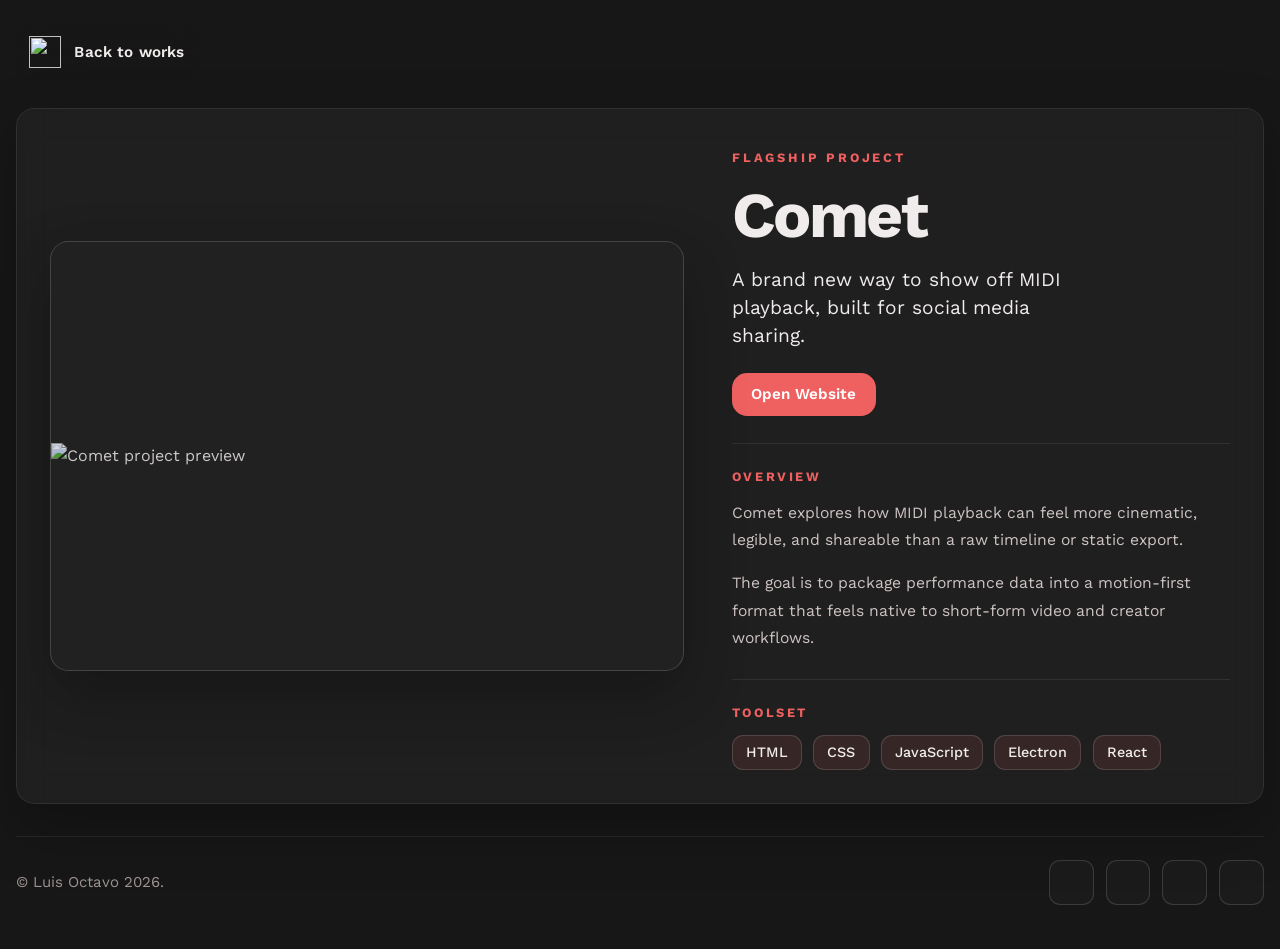
==== comet.html @ 4fbf7878 "Redesign first draft" ====
<!DOCTYPE html>
<html lang="en">
	<head>
		<title>Luis Octavo | Comet</title>
		<meta charset="utf-8" />
		<meta name="viewport" content="width=device-width, initial-scale=1" />
		<meta
			name="description"
			content="Comet is a flagship MIDI visualizer project focused on social-first playback presentation."
		/>
		<meta name="theme-color" content="#171717" />
		<link rel="icon" href="images/logo.png" />
		<link rel="stylesheet" href="assets/css/fontawesome-all.min.css" />
		<link rel="stylesheet" href="assets/css/site.css" />
		<link rel="stylesheet" href="assets/css/project.css" />
	</head>
	<body class="project-page project-page--comet">
		<div class="page-shell">
			<header class="site-header">
				<a class="back-link" href="index.html">
					<img src="images/logo.png" alt="" />
					<span>Back to works</span>
				</a>
			</header>

			<main class="page-main">
				<article class="project-layout panel">
					<section class="project-hero">
						<div class="project-media">
							<img src="images/WebCard-Comet.jpg" alt="Comet project preview" />
						</div>
						<div class="project-copy">
							<p class="project-kicker">Flagship project</p>
							<h1 class="project-title">Comet</h1>
							<p class="project-summary">
								A brand new way to show off MIDI playback, built for social media sharing.
							</p>

							<div class="project-actions">
								<a
									class="button button--primary"
									href="https://cometmidi.com"
									target="_blank"
									rel="noopener noreferrer"
								>
									Open Website
								</a>
							</div>

							<section class="project-section">
								<h2>Overview</h2>
								<p>
									Comet explores how MIDI playback can feel more cinematic, legible, and shareable than a raw timeline or static export.
								</p>
								<p>
									The goal is to package performance data into a motion-first format that feels native to short-form video and creator workflows.
								</p>
							</section>

							<section class="project-section">
								<h2>Toolset</h2>
								<ul class="tag-list">
									<li class="tag">HTML</li>
									<li class="tag">CSS</li>
									<li class="tag">JavaScript</li>
									<li class="tag">Electron</li>
									<li class="tag">React</li>
								</ul>
							</section>
						</div>
					</section>
				</article>
			</main>

			<footer class="site-footer">
				<p>&copy; Luis Octavo 2026.</p>
				<ul class="social-links">
					<li>
						<a href="https://www.youtube.com/@Destly/" target="_blank" rel="noopener noreferrer" aria-label="YouTube">
							<span class="fab fa-youtube" aria-hidden="true"></span>
							<span class="sr-only">YouTube</span>
						</a>
					</li>
					<li>
						<a
							href="https://www.linkedin.com/in/michael-luis-octavo-a46519223/"
							target="_blank"
							rel="noopener noreferrer"
							aria-label="LinkedIn"
						>
							<span class="fab fa-linkedin-in" aria-hidden="true"></span>
							<span class="sr-only">LinkedIn</span>
						</a>
					</li>
					<li>
						<a
							href="https://open.spotify.com/artist/1yhdBcKmHy6dqnxmdoaeiH"
							target="_blank"
							rel="noopener noreferrer"
							aria-label="Spotify"
						>
							<span class="fab fa-spotify" aria-hidden="true"></span>
							<span class="sr-only">Spotify</span>
						</a>
					</li>
					<li>
						<a href="https://github.com/m-luis-octavo/" target="_blank" rel="noopener noreferrer" aria-label="GitHub">
							<span class="fab fa-github" aria-hidden="true"></span>
							<span class="sr-only">GitHub</span>
						</a>
					</li>
				</ul>
			</footer>
		</div>
	</body>
</html>
---- assets/css/site.css ----
@import url("https://fonts.googleapis.com/css2?family=Work+Sans:wght@400;500;600;700;800&display=swap");

:root {
	color-scheme: dark;
	--bg: #171717;
	--bg-elevated: #1f1f21;
	--bg-footer: #111112;
	--surface: rgba(255, 255, 255, 0.035);
	--surface-strong: rgba(255, 255, 255, 0.06);
	--border: rgba(255, 255, 255, 0.08);
	--border-strong: rgba(255, 255, 255, 0.14);
	--text: #f1ecec;
	--text-soft: #cfc4c4;
	--text-muted: #9f9494;
	--accent: #dd5252;
	--accent-strong: #f06464;
	--page-accent: var(--accent);
	--page-accent-soft: rgba(221, 82, 82, 0.12);
	--radius-sm: 0.45rem;
	--radius-md: 0.7rem;
	--radius-lg: 0.95rem;
	--radius-xl: 1.15rem;
	--shadow-card: 0 24px 60px rgba(0, 0, 0, 0.28);
	--shadow-soft: 0 12px 30px rgba(0, 0, 0, 0.18);
	--max-width: 1410px;
	--content-width: 1160px;
	--transition-fast: 180ms ease;
	--transition-base: 320ms ease;
	--transition-slow: 480ms ease;
}

*,
*::before,
*::after {
	box-sizing: border-box;
}

html {
	scroll-behavior: smooth;
}

body {
	margin: 0;
	min-height: 100vh;
	background: var(--bg);
	color: var(--text);
	font-family: "Work Sans", sans-serif;
	font-size: 16px;
	line-height: 1.6;
}

img {
	display: block;
	max-width: 100%;
	height: auto;
}

a {
	color: inherit;
	text-decoration: none;
	transition:
		color var(--transition-fast),
		border-color var(--transition-fast),
		background-color var(--transition-fast),
		transform var(--transition-fast),
		box-shadow var(--transition-fast);
}

a:hover {
	color: var(--accent-strong);
}

p {
	margin: 0 0 1rem;
	color: var(--text-soft);
}

p:last-child {
	margin-bottom: 0;
}

h1,
h2,
h3,
h4 {
	margin: 0;
	color: var(--text);
	font-weight: 700;
	letter-spacing: -0.04em;
	line-height: 1.08;
}

ul {
	margin: 0;
	padding: 0;
	list-style: none;
}

button,
input,
textarea,
select {
	font: inherit;
}

::selection {
	background: rgba(221, 82, 82, 0.32);
	color: #ffffff;
}

:focus-visible {
	outline: 2px solid var(--accent-strong);
	outline-offset: 4px;
}

.page-shell {
	width: min(var(--max-width), calc(100vw - 2rem));
	margin: 0 auto;
	padding: 1.5rem 0 2.5rem;
	display: flex;
	flex-direction: column;
}

.home-page .page-shell {
	min-height: calc(100vh + 7rem);
}

.site-header {
	display: flex;
	align-items: center;
	justify-content: space-between;
	gap: 1rem;
	margin-bottom: 1.5rem;
}

.brand-mark,
.back-link {
	display: inline-flex;
	align-items: center;
	gap: 0.85rem;
	padding: 0.75rem 1rem 0.75rem 0.8rem;
	border-radius: var(--radius-lg);
	color: var(--text);
	font-size: 0.95rem;
	font-weight: 600;
	letter-spacing: 0.01em;
	backdrop-filter: blur(14px);
}

.brand-mark:hover,
.back-link:hover {
	border-color: rgba(255, 255, 255, 0.2);
	background: rgba(255, 255, 255, 0.05);
	color: var(--text);
}

.brand-mark img,
.back-link img {
	width: 2rem;
	height: 2rem;
	object-fit: contain;
}

.panel {
	background: var(--surface);
	border: 1px solid var(--border);
	border-radius: var(--radius-xl);
	box-shadow: var(--shadow-card);
	backdrop-filter: blur(16px);
}

.button {
	display: inline-flex;
	align-items: center;
	justify-content: center;
	gap: 0.5rem;
	padding: 0.8rem 1.15rem;
	border: 1px solid transparent;
	border-radius: var(--radius-lg);
	font-size: 0.95rem;
	font-weight: 600;
	line-height: 1;
	white-space: nowrap;
	box-shadow: none;
}

.button--primary {
	background: var(--page-accent);
	color: #ffffff;
}

.button--primary:hover {
	color: #ffffff;
	background: color-mix(in srgb, var(--page-accent) 82%, white);
}

.button--secondary {
	border-color: var(--border-strong);
	background: rgba(255, 255, 255, 0.03);
	color: var(--text);
}

.button--secondary:hover {
	color: var(--text);
	background: rgba(255, 255, 255, 0.06);
	border-color: rgba(255, 255, 255, 0.24);
}

.social-links {
	display: flex;
	flex-wrap: wrap;
	gap: 0.75rem;
	align-items: center;
}

.social-links a {
	display: inline-flex;
	align-items: center;
	justify-content: center;
	width: 2.8rem;
	height: 2.8rem;
	border-radius: var(--radius-md);
	border: 1px solid var(--border-strong);
	background: rgba(255, 255, 255, 0.02);
	color: var(--text);
	font-size: 1rem;
}

.social-links a:hover {
	background: rgba(255, 255, 255, 0.07);
	border-color: rgba(255, 255, 255, 0.22);
	color: var(--accent-strong);
}

.site-footer {
	display: flex;
	align-items: center;
	justify-content: space-between;
	gap: 1rem;
	margin-top: 2rem;
	padding: 1.4rem 0 0.25rem;
	border-top: 1px solid var(--border);
	color: var(--text-muted);
	font-size: 0.94rem;
}

.home-page .site-footer {
	margin-top: auto;
	padding-top: 5rem;
}

.site-footer p {
	margin: 0;
	color: inherit;
}

.sr-only {
	position: absolute;
	width: 1px;
	height: 1px;
	padding: 0;
	margin: -1px;
	overflow: hidden;
	clip: rect(0, 0, 0, 0);
	white-space: nowrap;
	border: 0;
}

@media (max-width: 920px) {
	.page-shell {
		width: min(var(--max-width), calc(100vw - 1.5rem));
	}

	.site-footer {
		flex-direction: column;
		align-items: flex-start;
	}
}

@media (max-width: 560px) {
	body {
		font-size: 15px;
	}

	.page-shell {
		width: min(var(--max-width), calc(100vw - 1rem));
		padding-top: 1rem;
	}

	.site-header {
		margin-bottom: 1rem;
	}

	.brand-mark,
	.back-link {
		width: 100%;
		justify-content: center;
	}

	.brand-mark span,
	.back-link span {
		text-align: center;
	}
}
---- assets/css/project.css ----
.project-page {
	min-height: 100vh;
}

.project-page--comet {
	--page-accent: #ef6161;
	--page-accent-soft: rgba(239, 97, 97, 0.15);
}

.project-page--youtube {
	--page-accent: #ea5f5f;
	--page-accent-soft: rgba(234, 95, 95, 0.15);
}

.project-page--spotify {
	--page-accent: #64c688;
	--page-accent-soft: rgba(100, 198, 136, 0.16);
}

.project-page--gunpladest {
	--page-accent: #e46666;
	--page-accent-soft: rgba(228, 102, 102, 0.16);
}

.project-page--quickbit {
	--page-accent: #69d3b2;
	--page-accent-soft: rgba(105, 211, 178, 0.16);
}

.project-page--periscoop {
	--page-accent: #79baff;
	--page-accent-soft: rgba(121, 186, 255, 0.16);
}

.project-page--mint {
	--page-accent: #69d8cb;
	--page-accent-soft: rgba(105, 216, 203, 0.16);
}

.page-main {
	padding-top: 0.25rem;
}

.project-layout {
	padding: clamp(1.4rem, 2.6vw, 2.4rem);
}

.project-hero {
	display: grid;
	grid-template-columns: minmax(0, 1.12fr) minmax(320px, 0.88fr);
	gap: clamp(1.6rem, 4vw, 3rem);
	align-items: center;
}

.project-media {
	display: flex;
	align-items: center;
	justify-content: center;
	position: relative;
	min-height: 430px;
	border: 1px solid var(--border-strong);
	border-radius: var(--radius-xl);
	overflow: hidden;
	background: rgba(255, 255, 255, 0.03);
	box-shadow: var(--shadow-card);
}

.project-media::before {
	content: "";
	position: absolute;
	inset: 0;
	background: rgba(16, 16, 17, 0.16);
	pointer-events: none;
	z-index: 1;
}

.project-media img {
	width: 100%;
	height: auto;
	max-height: 100%;
	object-fit: contain;
	object-position: center;
}

.project-copy {
	padding-top: 0.35rem;
}

.project-kicker {
	margin-bottom: 0.8rem;
	color: var(--page-accent);
	font-size: 0.8rem;
	font-weight: 700;
	letter-spacing: 0.22em;
	text-transform: uppercase;
}

.project-title {
	font-size: clamp(2.4rem, 5vw, 4rem);
	margin-bottom: 1rem;
}

.project-summary {
	max-width: 28ch;
	margin-bottom: 0;
	color: var(--text);
	font-size: clamp(1.05rem, 1.5vw, 1.22rem);
	line-height: 1.45;
}

.project-actions {
	display: flex;
	flex-wrap: wrap;
	gap: 0.75rem;
	margin-top: 1.45rem;
}

.project-section {
	margin-top: 1.7rem;
	padding-top: 1.6rem;
	border-top: 1px solid var(--border);
}

.project-section h2 {
	margin-bottom: 0.95rem;
	color: var(--page-accent);
	font-size: 0.8rem;
	font-weight: 700;
	letter-spacing: 0.2em;
	text-transform: uppercase;
}

.project-section p {
	font-size: 0.98rem;
	line-height: 1.75;
}

.tag-list {
	display: flex;
	flex-wrap: wrap;
	gap: 0.7rem;
}

.tag {
	display: inline-flex;
	align-items: center;
	padding: 0.6rem 0.82rem;
	border-radius: var(--radius-md);
	border: 1px solid var(--border-strong);
	background: color-mix(in srgb, var(--page-accent-soft) 74%, rgba(255, 255, 255, 0.02));
	color: var(--text);
	font-size: 0.9rem;
	font-weight: 500;
	line-height: 1;
}

@media (max-width: 960px) {
	.project-hero {
		grid-template-columns: 1fr;
	}

	.project-media {
		min-height: 320px;
	}

	.project-summary {
		max-width: none;
	}
}

@media (max-width: 560px) {
	.project-layout {
		padding: 1.1rem;
	}

	.project-media {
		min-height: 250px;
	}
}
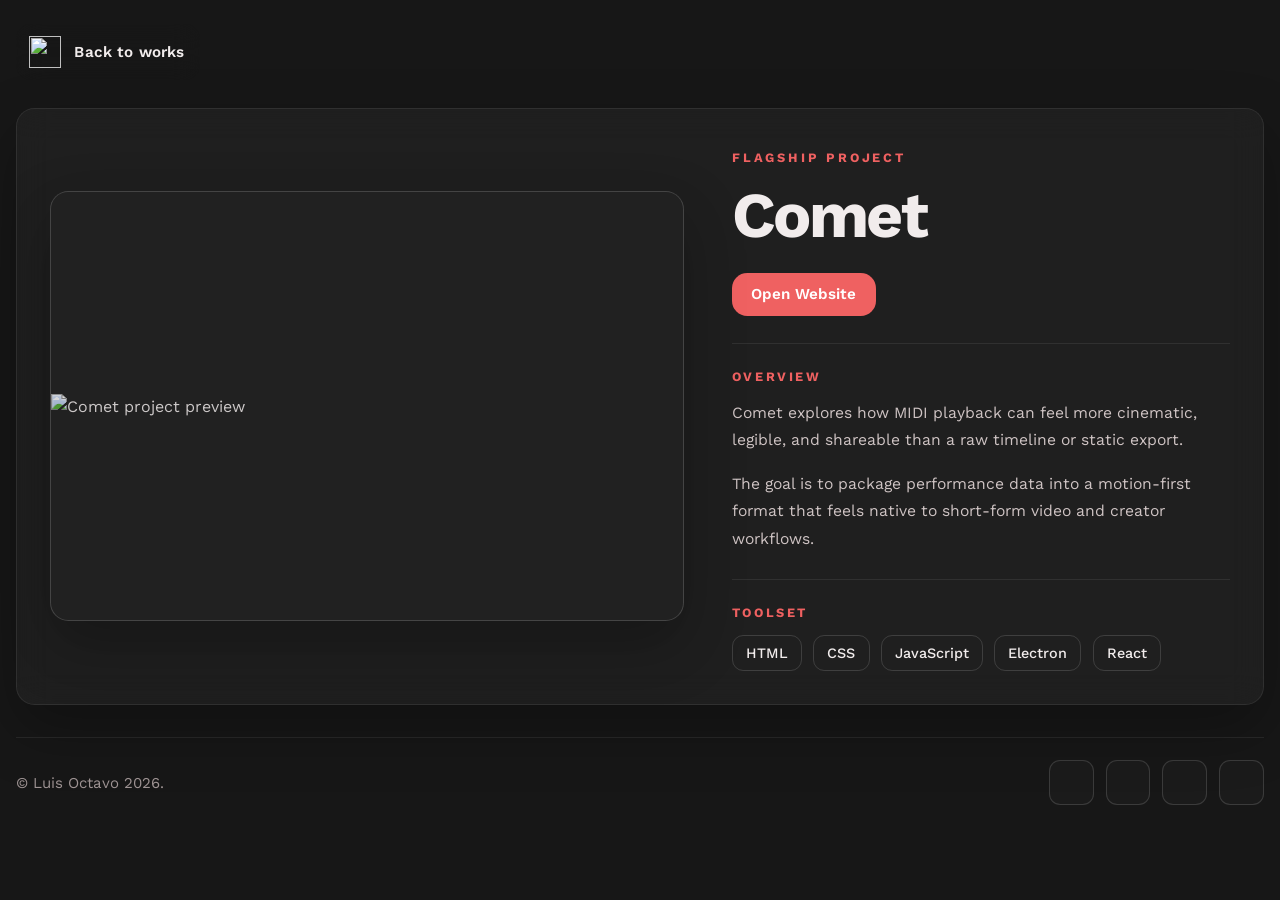
==== commit b5b52962: "Commented summaries" ====
--- a/comet.html
+++ b/comet.html
@@ -32,9 +32,11 @@
 						<div class="project-copy">
 							<p class="project-kicker">Flagship project</p>
 							<h1 class="project-title">Comet</h1>
+							<!--
 							<p class="project-summary">
 								A brand new way to show off MIDI playback, built for social media sharing.
 							</p>
+							-->
 
 							<div class="project-actions">
 								<a
--- a/assets/css/project.css
+++ b/assets/css/project.css
@@ -147,7 +147,7 @@
 	padding: 0.6rem 0.82rem;
 	border-radius: var(--radius-md);
 	border: 1px solid var(--border-strong);
-	background: color-mix(in srgb, var(--page-accent-soft) 74%, rgba(255, 255, 255, 0.02));
+	background: transparent;
 	color: var(--text);
 	font-size: 0.9rem;
 	font-weight: 500;
